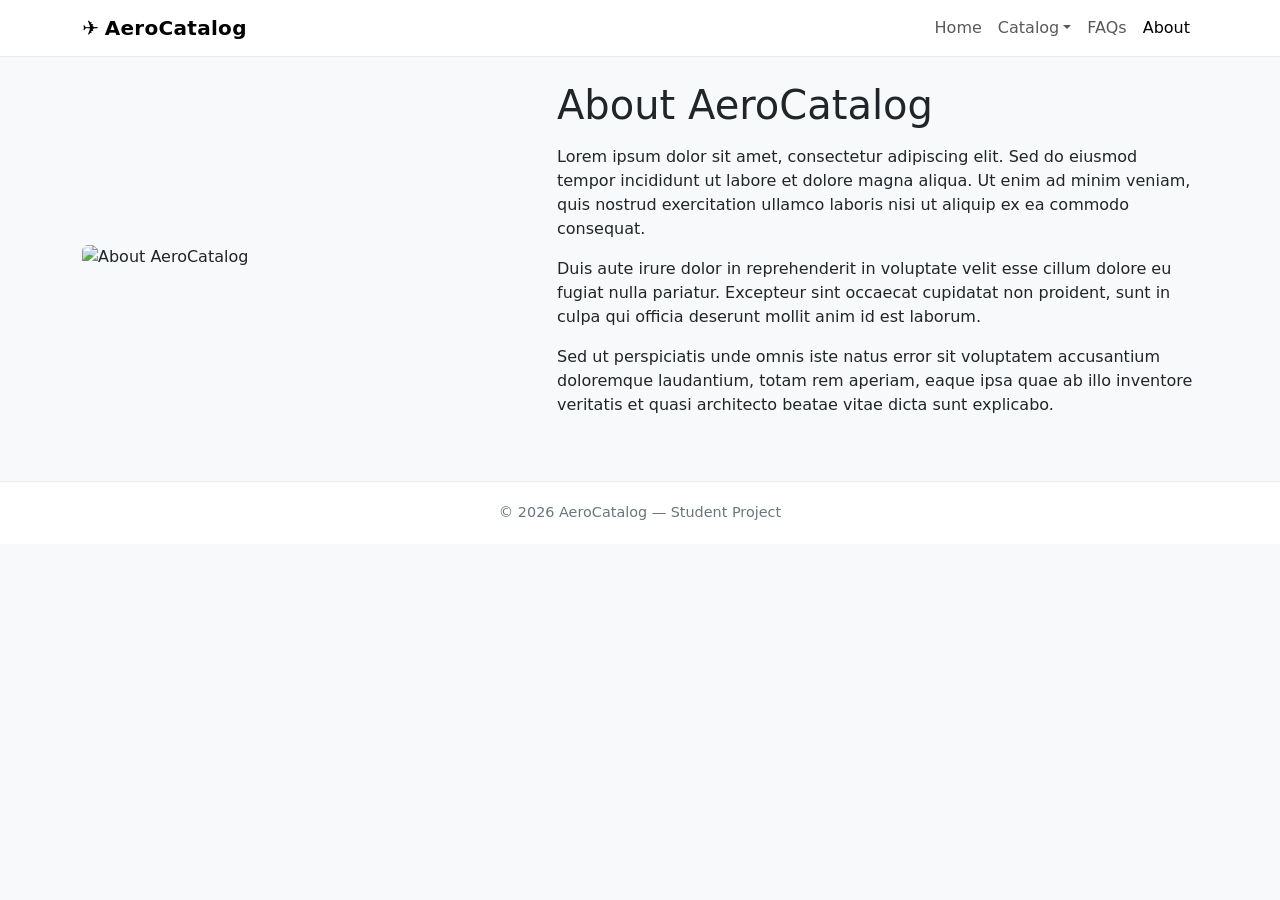
==== about.html @ 1b6f5860 "Add static Aircraft Catalog website Bootstrap 5 static site with a home page (navbar, 4-slide carous" ====
<!DOCTYPE html>
<!--
  about.html
  About / company info page.
  Placeholder text for now.
-->
<html lang="en">
<head>
  <meta charset="UTF-8" />
  <meta name="viewport" content="width=device-width, initial-scale=1.0" />
  <title>AeroCatalog - About</title>

  <link
    href="https://cdn.jsdelivr.net/npm/bootstrap@5.3.3/dist/css/bootstrap.min.css"
    rel="stylesheet" />
  <link rel="stylesheet" href="css/styles.css" />
</head>
<body>

  <!-- navbar (kept the same on every page) -->
  <header>
    <nav class="navbar navbar-expand-lg site-navbar">
      <div class="container">
        <a class="navbar-brand" href="index.html">
          <span class="brand-icon">&#9992;</span>AeroCatalog
        </a>
        <button class="navbar-toggler" type="button"
                data-bs-toggle="collapse"
                data-bs-target="#mainNav"
                aria-controls="mainNav"
                aria-expanded="false"
                aria-label="Toggle navigation">
          <span class="navbar-toggler-icon"></span>
        </button>
        <div class="collapse navbar-collapse" id="mainNav">
          <ul class="navbar-nav ms-auto">
            <li class="nav-item"><a class="nav-link" href="index.html">Home</a></li>
            <li class="nav-item dropdown">
              <a class="nav-link dropdown-toggle" href="#" role="button"
                 data-bs-toggle="dropdown" aria-expanded="false">Catalog</a>
              <ul class="dropdown-menu">
                <li><a class="dropdown-item" href="aircraft/skyhawk-100.html">Skyhawk 100</a></li>
                <li><a class="dropdown-item" href="aircraft/skyhawk-200.html">Skyhawk 200</a></li>
                <li><a class="dropdown-item" href="aircraft/condor-300.html">Condor 300</a></li>
                <li><a class="dropdown-item" href="aircraft/condor-400.html">Condor 400</a></li>
                <li><a class="dropdown-item" href="aircraft/falcon-500.html">Falcon 500</a></li>
                <li><a class="dropdown-item" href="aircraft/falcon-600.html">Falcon 600</a></li>
                <li><a class="dropdown-item" href="aircraft/albatross-700.html">Albatross 700</a></li>
                <li><a class="dropdown-item" href="aircraft/albatross-800.html">Albatross 800</a></li>
                <li><a class="dropdown-item" href="aircraft/phoenix-900.html">Phoenix 900</a></li>
                <li><a class="dropdown-item" href="aircraft/phoenix-1000.html">Phoenix 1000</a></li>
              </ul>
            </li>
            <li class="nav-item"><a class="nav-link" href="faqs.html">FAQs</a></li>
            <li class="nav-item"><a class="nav-link active" href="about.html">About</a></li>
          </ul>
        </div>
      </div>
    </nav>
  </header>


  <main class="container">

    <div class="row align-items-center">
      <div class="col-md-5 mb-4 mb-md-0">
        <!-- Replace <yourstorageaccount> with your Azure storage account name.
             Upload the image as about-hero.jpg into the 'aircraft' container. -->
        <img src="https://<yourstorageaccount>.blob.core.windows.net/aircraft/about-hero.jpg"
             alt="About AeroCatalog" class="img-fluid rounded" />
      </div>

      <div class="col-md-7">
        <h1 class="mb-3">About AeroCatalog</h1>

        <p>
          Lorem ipsum dolor sit amet, consectetur adipiscing elit. Sed
          do eiusmod tempor incididunt ut labore et dolore magna aliqua.
          Ut enim ad minim veniam, quis nostrud exercitation ullamco
          laboris nisi ut aliquip ex ea commodo consequat.
        </p>

        <p>
          Duis aute irure dolor in reprehenderit in voluptate velit esse
          cillum dolore eu fugiat nulla pariatur. Excepteur sint occaecat
          cupidatat non proident, sunt in culpa qui officia deserunt
          mollit anim id est laborum.
        </p>

        <p>
          Sed ut perspiciatis unde omnis iste natus error sit voluptatem
          accusantium doloremque laudantium, totam rem aperiam, eaque
          ipsa quae ab illo inventore veritatis et quasi architecto
          beatae vitae dicta sunt explicabo.
        </p>
      </div>
    </div>

  </main>


  <footer class="site-footer">
    <div class="container">
      &copy; 2026 AeroCatalog &mdash; Student Project
    </div>
  </footer>

  <script src="https://cdn.jsdelivr.net/npm/bootstrap@5.3.3/dist/js/bootstrap.bundle.min.js"></script>
</body>
</html>
---- css/styles.css ----
/* ============================================================
   styles.css
   Custom styles for the Aircraft Catalog website.
   We use Bootstrap 5 for most of the heavy lifting (grid,
   navbar, carousel, table, etc). This file just tweaks a few
   things so the site looks a bit more modern and minimal.
   ============================================================ */


/* -------- body / base --------
   keeping the background a soft off-white so it doesn't feel
   like a plain white page. also picking a nice system font
   stack (so we don't have to load a web font). */
body {
  background-color: #f8f9fa;
  color: #212529;
  font-family: system-ui, -apple-system, "Segoe UI", Roboto, "Helvetica Neue", Arial, sans-serif;
}

/* a little more breathing room between the navbar and content */
main {
  padding-top: 1.5rem;
  padding-bottom: 3rem;
}


/* -------- navbar -------- */
/* light navbar with a thin bottom border instead of a shadow.
   feels cleaner / less heavy. */
.site-navbar {
  background-color: #ffffff;
  border-bottom: 1px solid #e9ecef;
}

.site-navbar .navbar-brand {
  font-weight: 600;
  letter-spacing: 0.3px;
}

/* small plane icon next to the brand name */
.site-navbar .brand-icon {
  margin-right: 0.35rem;
}


/* -------- hero carousel on the home page -------- */
.hero-carousel {
  border-radius: 12px;
  overflow: hidden; /* so the rounded corners actually clip the image */
  margin-bottom: 2rem;
}

/* keep slides a consistent height so the carousel doesn't jump
   around when you move between slides. */
.hero-carousel .carousel-item img {
  width: 100%;
  height: 60vh;
  object-fit: cover;
}

/* a darker gradient behind the caption so the text is readable
   even if the image is light in that area. */
.hero-carousel .carousel-caption {
  background: linear-gradient(to top, rgba(0,0,0,0.55), rgba(0,0,0,0));
  left: 0;
  right: 0;
  bottom: 0;
  padding: 1.25rem 2rem 2rem;
  text-align: left;
}

.hero-carousel .carousel-caption h5 {
  font-size: 1.5rem;
  font-weight: 600;
  margin-bottom: 0.25rem;
}

.hero-carousel .carousel-caption p {
  margin-bottom: 0;
  opacity: 0.9;
}


/* -------- catalog table on the home page -------- */
.catalog-table {
  background-color: #ffffff;
  border-radius: 12px;
  overflow: hidden;
  box-shadow: 0 1px 2px rgba(0,0,0,0.04);
}

.catalog-table th {
  background-color: #f1f3f5;
  border-bottom: 1px solid #e9ecef;
  font-weight: 600;
  font-size: 0.9rem;
  text-transform: uppercase;
  letter-spacing: 0.5px;
}

.catalog-table td,
.catalog-table th {
  padding-top: 0.9rem;
  padding-bottom: 0.9rem;
  vertical-align: middle;
}


/* -------- detail page specs --------
   this is the big specification table on every aircraft page */
.spec-table th {
  width: 40%;
  font-weight: 500;
  color: #495057;
}

.spec-table td {
  color: #212529;
}

/* the product number label under the aircraft name */
.product-number {
  letter-spacing: 1px;
  text-transform: uppercase;
  font-size: 0.8rem;
  color: #6c757d;
}


/* -------- footer -------- */
.site-footer {
  background-color: #ffffff;
  border-top: 1px solid #e9ecef;
  padding: 1.25rem 0;
  color: #6c757d;
  font-size: 0.9rem;
  text-align: center;
}


/* -------- small screen tweaks --------
   bootstrap already handles most of the responsive stuff,
   just shrinking the carousel a little on phones. */
@media (max-width: 576px) {
  .hero-carousel .carousel-item img {
    height: 45vh;
  }
  .hero-carousel .carousel-caption h5 {
    font-size: 1.15rem;
  }
}
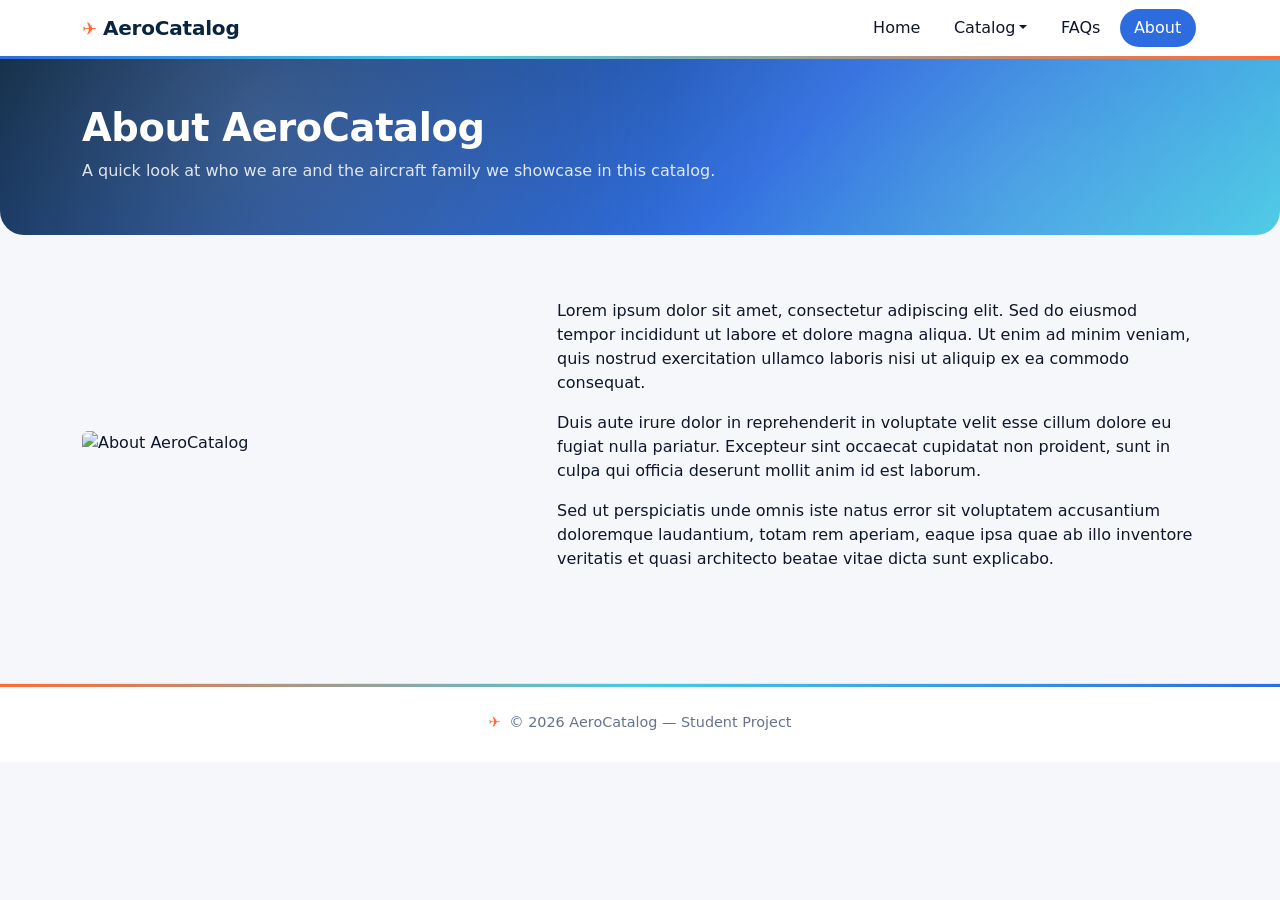
==== commit ab03dc31: "Redesign home page with airline-style hero and floating carousel - Add yellow announcement strip at " ====
--- a/about.html
+++ b/about.html
@@ -60,6 +60,18 @@
   </header>
 
 
+  <!-- colourful page-title banner -->
+  <section class="page-hero">
+    <div class="container">
+      <h1>About AeroCatalog</h1>
+      <p>
+        A quick look at who we are and the aircraft family we
+        showcase in this catalog.
+      </p>
+    </div>
+  </section>
+
+
   <main class="container">
 
     <div class="row align-items-center">
@@ -71,8 +83,6 @@
       </div>
 
       <div class="col-md-7">
-        <h1 class="mb-3">About AeroCatalog</h1>
-
         <p>
           Lorem ipsum dolor sit amet, consectetur adipiscing elit. Sed
           do eiusmod tempor incididunt ut labore et dolore magna aliqua.
@@ -101,6 +111,7 @@
 
   <footer class="site-footer">
     <div class="container">
+      <span class="brand-icon">&#9992;</span>
       &copy; 2026 AeroCatalog &mdash; Student Project
     </div>
   </footer>
--- a/css/styles.css
+++ b/css/styles.css
@@ -1,151 +1,699 @@
 /* ============================================================
    styles.css
    Custom styles for the Aircraft Catalog website.
-   We use Bootstrap 5 for most of the heavy lifting (grid,
-   navbar, carousel, table, etc). This file just tweaks a few
-   things so the site looks a bit more modern and minimal.
-   ============================================================ */
-
-
-/* -------- body / base --------
-   keeping the background a soft off-white so it doesn't feel
-   like a plain white page. also picking a nice system font
-   stack (so we don't have to load a web font). */
+   Bootstrap 5 gives us the grid + components, this sheet does
+   all the colour / branding work on top of it.
+   ============================================================ */
+
+
+/* ----- our little colour palette -----
+   I pulled these together so the whole site can reuse them
+   through CSS variables. Makes it easy to swap later. */
+:root {
+  --sky-deep:    #0a2540;   /* dark navy - used for headings */
+  --sky-mid:     #2d6cdf;   /* main brand blue */
+  --sky-light:   #48cae4;   /* lighter accent blue */
+  --coral:       #ff6b35;   /* warm accent for call-outs */
+  --mint:        #3ac569;   /* used for regional category */
+  --grape:       #7c3aed;   /* used for long-haul category */
+  --sand:        #f4a261;   /* used for freighter category */
+  --teal:        #0ea5a5;   /* used for mid-range category */
+  --paper:       #f5f7fb;   /* page background */
+  --ink:         #0f172a;   /* body text */
+  --muted:       #64748b;   /* secondary text */
+  --card:        #ffffff;
+  --line:        #e2e8f0;
+}
+
+
+/* -------- base page --------
+   soft blue-ish background so the white cards pop a bit */
 body {
-  background-color: #f8f9fa;
-  color: #212529;
-  font-family: system-ui, -apple-system, "Segoe UI", Roboto, "Helvetica Neue", Arial, sans-serif;
-}
-
-/* a little more breathing room between the navbar and content */
+  background-color: var(--paper);
+  color: var(--ink);
+  font-family: system-ui, -apple-system, "Segoe UI", Roboto,
+               "Helvetica Neue", Arial, sans-serif;
+  -webkit-font-smoothing: antialiased;
+}
+
+h1, h2, h3, h4, h5 {
+  color: var(--sky-deep);
+  font-weight: 700;
+  letter-spacing: -0.01em;
+}
+
+/* breathing room between navbar and page content */
 main {
-  padding-top: 1.5rem;
-  padding-bottom: 3rem;
-}
-
-
-/* -------- navbar -------- */
-/* light navbar with a thin bottom border instead of a shadow.
-   feels cleaner / less heavy. */
+  padding-top: 2rem;
+  padding-bottom: 4rem;
+}
+
+/* links use our brand blue and turn coral on hover */
+a {
+  color: var(--sky-mid);
+  text-decoration: none;
+  transition: color 0.15s ease;
+}
+a:hover {
+  color: var(--coral);
+}
+
+
+/* ============================================================
+   NAVBAR
+   White bar with a thin coloured stripe underneath, so it still
+   feels clean but has a pop of colour.
+   ============================================================ */
 .site-navbar {
-  background-color: #ffffff;
-  border-bottom: 1px solid #e9ecef;
+  background-color: var(--card);
+  border-bottom: 1px solid var(--line);
+  /* the coloured stripe is drawn as a thin gradient line */
+  box-shadow: inset 0 -3px 0 0 transparent;
+  position: relative;
+}
+
+/* the coloured gradient stripe under the navbar */
+.site-navbar::after {
+  content: "";
+  position: absolute;
+  left: 0;
+  right: 0;
+  bottom: -3px;
+  height: 3px;
+  background: linear-gradient(90deg,
+      var(--sky-mid) 0%,
+      var(--sky-light) 35%,
+      var(--coral) 100%);
 }
 
 .site-navbar .navbar-brand {
-  font-weight: 600;
-  letter-spacing: 0.3px;
-}
-
-/* small plane icon next to the brand name */
+  font-weight: 700;
+  color: var(--sky-deep);
+  font-size: 1.25rem;
+  letter-spacing: -0.01em;
+}
+
 .site-navbar .brand-icon {
-  margin-right: 0.35rem;
-}
-
-
-/* -------- hero carousel on the home page -------- */
+  color: var(--coral);
+  margin-right: 0.4rem;
+  font-size: 1.1rem;
+}
+
+/* nav links - subtle pill hover */
+.site-navbar .nav-link {
+  color: var(--ink);
+  font-weight: 500;
+  padding: 0.45rem 0.9rem !important;
+  border-radius: 999px;
+  margin: 0 0.15rem;
+  transition: background-color 0.15s ease, color 0.15s ease;
+}
+.site-navbar .nav-link:hover {
+  background-color: rgba(45, 108, 223, 0.08);
+  color: var(--sky-mid);
+}
+.site-navbar .nav-link.active {
+  background-color: var(--sky-mid);
+  color: #fff !important;
+}
+
+/* dropdown menu tweaks */
+.site-navbar .dropdown-menu {
+  border: 1px solid var(--line);
+  border-radius: 0.75rem;
+  box-shadow: 0 10px 30px rgba(15, 23, 42, 0.08);
+  padding: 0.5rem;
+}
+.site-navbar .dropdown-item {
+  border-radius: 0.5rem;
+  padding: 0.45rem 0.75rem;
+}
+.site-navbar .dropdown-item:hover {
+  background-color: rgba(45, 108, 223, 0.08);
+  color: var(--sky-mid);
+}
+
+
+/* ============================================================
+   TOP YELLOW ANNOUNCEMENT BAR (home page only)
+   Sits above everything, even the navbar. Looks like the
+   notice strip you see on a lot of airline sites.
+   ============================================================ */
+.top-banner {
+  background-color: #ffd24a;
+  color: var(--ink);
+  font-size: 0.92rem;
+  padding: 0.55rem 0;
+  border-bottom: 1px solid rgba(0,0,0,0.05);
+}
+.top-banner .banner-msg {
+  display: flex;
+  align-items: center;
+  gap: 0.65rem;
+}
+.top-banner .banner-icon {
+  display: inline-flex;
+  align-items: center;
+  justify-content: center;
+  width: 1.4rem;
+  height: 1.4rem;
+  border-radius: 50%;
+  background-color: rgba(0,0,0,0.15);
+  color: #fff;
+  font-style: italic;
+  font-weight: 700;
+  font-size: 0.85rem;
+  font-family: "Times New Roman", serif;
+}
+.top-banner .banner-link {
+  color: var(--ink);
+  font-weight: 600;
+  text-decoration: underline;
+}
+.top-banner .banner-link:hover {
+  color: var(--sky-deep);
+}
+
+
+/* ============================================================
+   HOME HERO REGION
+   Big background image, transparent navbar layered on top, and
+   a headline with a CTA button on the left side.
+   ============================================================ */
+.home-hero {
+  position: relative;
+  min-height: 78vh;
+  background: linear-gradient(135deg, var(--sky-deep) 0%, var(--sky-mid) 60%, var(--sky-light) 100%);
+  overflow: hidden;
+  color: #fff;
+}
+
+.home-hero .hero-bg {
+  position: absolute;
+  inset: 0;
+  width: 100%;
+  height: 100%;
+  object-fit: cover;
+  z-index: 0;
+}
+
+/* darken the photo a bit so the white text stays legible */
+.home-hero::after {
+  content: "";
+  position: absolute;
+  inset: 0;
+  background: linear-gradient(90deg,
+      rgba(10, 37, 64, 0.55) 0%,
+      rgba(10, 37, 64, 0.20) 60%,
+      rgba(10, 37, 64, 0.00) 100%);
+  z-index: 1;
+  pointer-events: none;
+}
+
+.home-hero header,
+.home-hero .hero-text-wrap {
+  position: relative;
+  z-index: 2;
+}
+
+.home-hero .hero-text-wrap {
+  padding: 7rem 0 9rem;
+}
+
+.hero-title {
+  color: #fff;
+  font-size: clamp(2rem, 4.2vw, 3.4rem);
+  font-weight: 700;
+  line-height: 1.15;
+  letter-spacing: -0.01em;
+  margin-bottom: 2rem;
+  max-width: 620px;
+  text-shadow: 0 2px 18px rgba(0,0,0,0.25);
+}
+
+.hero-btn {
+  display: inline-block;
+  background-color: #fff;
+  color: var(--sky-deep) !important;
+  padding: 0.85rem 2rem;
+  border-radius: 999px;
+  font-weight: 600;
+  font-size: 1rem;
+  box-shadow: 0 6px 18px rgba(0,0,0,0.18);
+  transition: transform 0.15s ease, box-shadow 0.15s ease;
+}
+.hero-btn:hover {
+  transform: translateY(-1px);
+  box-shadow: 0 10px 22px rgba(0,0,0,0.22);
+  color: var(--sky-mid) !important;
+}
+
+
+/* --- transparent navbar variant used inside .home-hero --- */
+.home-navbar {
+  background-color: transparent !important;
+  border-bottom: none;
+}
+.home-navbar::after { display: none; }   /* hide the gradient stripe on the home hero */
+
+.home-navbar .navbar-brand,
+.home-navbar .nav-link {
+  color: #fff;
+}
+.home-navbar .navbar-brand .brand-icon { color: #fff; }
+
+.home-navbar .nav-link {
+  color: rgba(255,255,255,0.92);
+}
+.home-navbar .nav-link:hover {
+  background-color: rgba(255,255,255,0.12);
+  color: #fff;
+}
+.home-navbar .nav-link.active {
+  background-color: rgba(255,255,255,0.18);
+  color: #fff !important;
+}
+
+.home-navbar .navbar-toggler {
+  border-color: rgba(255,255,255,0.5);
+}
+.home-navbar .navbar-toggler-icon {
+  filter: invert(1) brightness(2);
+}
+
+/* small "Sign in" pill on the far right of the home navbar */
+.sign-in-pill {
+  border: 1px solid rgba(255,255,255,0.7);
+  border-radius: 999px;
+  padding: 0.4rem 1rem !important;
+}
+.home-navbar .sign-in-pill:hover {
+  background-color: #fff;
+  color: var(--sky-deep) !important;
+}
+
+
+/* ============================================================
+   FLOATING CARD on the home page - the white box that holds the
+   carousel and overlaps the bottom of the hero image. Mirrors the
+   "booking widget" you see on a lot of airline home pages.
+   ============================================================ */
+.home-main {
+  /* pull the first child up so it overlaps the hero image */
+  margin-top: -6rem;
+  position: relative;
+  z-index: 3;
+}
+
+.floating-card {
+  background-color: var(--card);
+  border-radius: 1rem;
+  box-shadow: 0 18px 40px rgba(15, 23, 42, 0.18);
+  overflow: hidden;
+  margin-bottom: 3rem;
+}
+
+/* the carousel sits inside the floating card so trim its own
+   margin / shadow to avoid double-bordering */
+.floating-card .hero-carousel {
+  margin-bottom: 0;
+  border-radius: 0;
+  box-shadow: none;
+}
+
+
+/* ============================================================
+   HERO BANNER (used as a simple page title banner on
+   FAQs / About / detail pages)
+   ============================================================ */
+.page-hero {
+  background: linear-gradient(135deg,
+      var(--sky-deep) 0%,
+      var(--sky-mid) 60%,
+      var(--sky-light) 100%);
+  color: #fff;
+  padding: 3rem 0 3.25rem;
+  margin-bottom: 2rem;
+  border-radius: 0 0 1.5rem 1.5rem;
+  /* a little textured pattern via radial gradients - looks like
+     a faint star field / contrails */
+  background-image:
+    radial-gradient(circle at 20% 30%, rgba(255,255,255,0.15) 0, transparent 40%),
+    radial-gradient(circle at 80% 70%, rgba(255,255,255,0.10) 0, transparent 45%),
+    linear-gradient(135deg, var(--sky-deep) 0%, var(--sky-mid) 60%, var(--sky-light) 100%);
+}
+
+.page-hero h1 {
+  color: #fff;
+  margin-bottom: 0.5rem;
+  font-size: clamp(1.75rem, 3vw, 2.5rem);
+}
+
+.page-hero p {
+  color: rgba(255,255,255,0.85);
+  margin-bottom: 0;
+  max-width: 680px;
+}
+
+
+/* ============================================================
+   CAROUSEL
+   ============================================================ */
 .hero-carousel {
-  border-radius: 12px;
-  overflow: hidden; /* so the rounded corners actually clip the image */
-  margin-bottom: 2rem;
-}
-
-/* keep slides a consistent height so the carousel doesn't jump
-   around when you move between slides. */
+  border-radius: 1rem;
+  overflow: hidden;
+  margin-bottom: 2.5rem;
+  box-shadow: 0 12px 30px rgba(15, 23, 42, 0.12);
+}
+
+/* keep each slide the same height so the layout doesn't jump */
 .hero-carousel .carousel-item img {
   width: 100%;
-  height: 60vh;
+  height: 62vh;
   object-fit: cover;
-}
-
-/* a darker gradient behind the caption so the text is readable
-   even if the image is light in that area. */
+  /* while the Azure URL isn't set yet, show a coloured gradient
+     placeholder behind the broken image so the slide still looks
+     intentional. */
+  background: linear-gradient(135deg, var(--sky-mid), var(--grape));
+}
+
+/* caption sits bottom-left on top of a soft dark gradient */
 .hero-carousel .carousel-caption {
-  background: linear-gradient(to top, rgba(0,0,0,0.55), rgba(0,0,0,0));
+  background: linear-gradient(to top,
+      rgba(10, 37, 64, 0.75) 0%,
+      rgba(10, 37, 64, 0.30) 60%,
+      transparent 100%);
   left: 0;
   right: 0;
   bottom: 0;
-  padding: 1.25rem 2rem 2rem;
+  padding: 1.5rem 2rem 2.25rem;
   text-align: left;
 }
-
 .hero-carousel .carousel-caption h5 {
-  font-size: 1.5rem;
-  font-weight: 600;
-  margin-bottom: 0.25rem;
-}
-
+  color: #fff;
+  font-size: 1.75rem;
+  font-weight: 700;
+  margin-bottom: 0.35rem;
+  text-shadow: 0 2px 8px rgba(0,0,0,0.25);
+}
 .hero-carousel .carousel-caption p {
+  color: rgba(255,255,255,0.92);
   margin-bottom: 0;
-  opacity: 0.9;
-}
-
-
-/* -------- catalog table on the home page -------- */
+  font-size: 1rem;
+}
+
+/* little "Explore →" tag on each slide */
+.slide-cta {
+  display: inline-block;
+  margin-top: 0.75rem;
+  padding: 0.35rem 0.9rem;
+  background-color: var(--coral);
+  color: #fff !important;
+  border-radius: 999px;
+  font-size: 0.85rem;
+  font-weight: 600;
+  letter-spacing: 0.02em;
+}
+
+.hero-carousel .carousel-indicators [data-bs-target] {
+  background-color: rgba(255,255,255,0.65);
+  width: 10px;
+  height: 10px;
+  border-radius: 50%;
+  border: none;
+}
+.hero-carousel .carousel-indicators .active {
+  background-color: var(--coral);
+}
+
+
+/* ============================================================
+   CATALOG TABLE (home page)
+   ============================================================ */
+.catalog-section {
+  background-color: var(--card);
+  border-radius: 1rem;
+  padding: 1.5rem;
+  box-shadow: 0 4px 16px rgba(15, 23, 42, 0.05);
+  border: 1px solid var(--line);
+}
+
 .catalog-table {
-  background-color: #ffffff;
-  border-radius: 12px;
+  margin-bottom: 0;
+}
+
+.catalog-table thead th {
+  background-color: transparent;
+  border-bottom: 2px solid var(--line);
+  color: var(--muted);
+  font-weight: 600;
+  font-size: 0.78rem;
+  text-transform: uppercase;
+  letter-spacing: 0.08em;
+  padding: 0.75rem 0.9rem;
+}
+
+.catalog-table tbody td {
+  padding: 1rem 0.9rem;
+  vertical-align: middle;
+  border-color: var(--line);
+}
+
+.catalog-table tbody tr {
+  transition: background-color 0.12s ease;
+}
+.catalog-table tbody tr:hover {
+  background-color: rgba(45, 108, 223, 0.04);
+}
+
+/* the product number (SH-100 etc) gets a monospace / tag look */
+.product-code {
+  display: inline-block;
+  background-color: rgba(45, 108, 223, 0.08);
+  color: var(--sky-mid);
+  padding: 0.25rem 0.6rem;
+  border-radius: 0.4rem;
+  font-family: "SF Mono", "Monaco", Menlo, Consolas, monospace;
+  font-size: 0.85rem;
+  font-weight: 600;
+}
+
+/* the "More info" link becomes a small pill button */
+.more-link {
+  display: inline-block;
+  padding: 0.35rem 0.9rem;
+  border: 1px solid var(--sky-mid);
+  color: var(--sky-mid);
+  border-radius: 999px;
+  font-size: 0.85rem;
+  font-weight: 600;
+  transition: all 0.15s ease;
+}
+.more-link:hover {
+  background-color: var(--sky-mid);
+  color: #fff !important;
+}
+
+
+/* ============================================================
+   CATEGORY BADGES
+   A tiny coloured pill that labels each aircraft by its type.
+   I give each category a different colour so the home page
+   catalog feels less flat.
+   ============================================================ */
+.cat-badge {
+  display: inline-block;
+  padding: 0.3rem 0.7rem;
+  font-size: 0.78rem;
+  font-weight: 600;
+  border-radius: 999px;
+  letter-spacing: 0.01em;
+  white-space: nowrap;
+}
+
+.cat-short    { background-color: rgba(45, 108, 223, 0.12);  color: #1e4fa8; }
+.cat-mid      { background-color: rgba(14, 165, 165, 0.14);  color: #0a6a6a; }
+.cat-regional { background-color: rgba(58, 197, 105, 0.16);  color: #1e8a47; }
+.cat-long     { background-color: rgba(124, 58, 237, 0.14);  color: #5a28c4; }
+.cat-freight  { background-color: rgba(244, 162, 97, 0.22);  color: #b5671f; }
+
+
+/* ============================================================
+   DETAIL PAGE
+   ============================================================ */
+/* hero card on each detail page - image on one side, intro on
+   the other, all wrapped in a white rounded card. */
+.detail-card {
+  background-color: var(--card);
+  border: 1px solid var(--line);
+  border-radius: 1rem;
+  padding: 1.5rem;
+  box-shadow: 0 4px 16px rgba(15, 23, 42, 0.05);
+  margin-bottom: 2rem;
+}
+
+.detail-card img {
+  border-radius: 0.75rem;
+  /* same gradient fallback while Azure URLs aren't live */
+  background: linear-gradient(135deg, var(--sky-mid), var(--grape));
+  aspect-ratio: 4 / 3;
+  object-fit: cover;
+  width: 100%;
+}
+
+.product-number {
+  display: inline-block;
+  font-family: "SF Mono", "Monaco", Menlo, Consolas, monospace;
+  font-size: 0.85rem;
+  font-weight: 600;
+  letter-spacing: 0.04em;
+  color: var(--sky-mid);
+  background-color: rgba(45, 108, 223, 0.10);
+  padding: 0.3rem 0.7rem;
+  border-radius: 0.4rem;
+  margin-bottom: 0.75rem;
+}
+
+/* ----- spec table ----- */
+.spec-wrap {
+  background-color: var(--card);
+  border: 1px solid var(--line);
+  border-radius: 1rem;
   overflow: hidden;
-  box-shadow: 0 1px 2px rgba(0,0,0,0.04);
-}
-
-.catalog-table th {
-  background-color: #f1f3f5;
-  border-bottom: 1px solid #e9ecef;
+  box-shadow: 0 4px 16px rgba(15, 23, 42, 0.05);
+}
+
+.spec-table {
+  margin-bottom: 0;
+}
+
+.spec-table th {
+  width: 42%;
+  font-weight: 500;
+  color: var(--muted);
+  background-color: #fafbfd;
+  padding: 0.8rem 1.1rem;
+  border-color: var(--line);
+}
+
+.spec-table td {
+  color: var(--ink);
+  padding: 0.8rem 1.1rem;
+  border-color: var(--line);
+  font-weight: 500;
+}
+
+/* stripe every other row in a very subtle way */
+.spec-table tbody tr:nth-child(even) th,
+.spec-table tbody tr:nth-child(even) td {
+  background-color: #fafbfd;
+}
+
+/* "Back to Catalog" link looks like a proper pill button */
+.back-link {
+  display: inline-block;
+  padding: 0.55rem 1.1rem;
+  border: 1px solid var(--sky-mid);
+  color: var(--sky-mid);
+  border-radius: 999px;
   font-weight: 600;
   font-size: 0.9rem;
-  text-transform: uppercase;
-  letter-spacing: 0.5px;
-}
-
-.catalog-table td,
-.catalog-table th {
-  padding-top: 0.9rem;
-  padding-bottom: 0.9rem;
-  vertical-align: middle;
-}
-
-
-/* -------- detail page specs --------
-   this is the big specification table on every aircraft page */
-.spec-table th {
-  width: 40%;
-  font-weight: 500;
-  color: #495057;
-}
-
-.spec-table td {
-  color: #212529;
-}
-
-/* the product number label under the aircraft name */
-.product-number {
-  letter-spacing: 1px;
-  text-transform: uppercase;
-  font-size: 0.8rem;
-  color: #6c757d;
-}
-
-
-/* -------- footer -------- */
+  transition: all 0.15s ease;
+}
+.back-link:hover {
+  background-color: var(--sky-mid);
+  color: #fff !important;
+}
+
+
+/* ============================================================
+   FAQ accordion - a little more colourful than default bootstrap
+   ============================================================ */
+.accordion-item {
+  border: 1px solid var(--line);
+  border-radius: 0.75rem !important;
+  margin-bottom: 0.75rem;
+  overflow: hidden;
+}
+.accordion-button {
+  font-weight: 600;
+  color: var(--sky-deep);
+  padding: 1rem 1.25rem;
+}
+.accordion-button:not(.collapsed) {
+  background-color: rgba(45, 108, 223, 0.08);
+  color: var(--sky-mid);
+  box-shadow: none;
+}
+.accordion-button:focus {
+  box-shadow: 0 0 0 0.2rem rgba(45, 108, 223, 0.15);
+}
+
+
+/* ============================================================
+   FOOTER
+   white box, colourful top stripe so it mirrors the navbar.
+   ============================================================ */
 .site-footer {
-  background-color: #ffffff;
-  border-top: 1px solid #e9ecef;
-  padding: 1.25rem 0;
-  color: #6c757d;
+  background-color: var(--card);
+  color: var(--muted);
+  padding: 1.75rem 0;
   font-size: 0.9rem;
   text-align: center;
-}
-
-
-/* -------- small screen tweaks --------
-   bootstrap already handles most of the responsive stuff,
-   just shrinking the carousel a little on phones. */
+  position: relative;
+  margin-top: 2rem;
+  border-top: 1px solid var(--line);
+}
+
+.site-footer::before {
+  content: "";
+  position: absolute;
+  left: 0;
+  right: 0;
+  top: 0;
+  height: 3px;
+  background: linear-gradient(90deg,
+      var(--coral) 0%,
+      var(--sky-light) 50%,
+      var(--sky-mid) 100%);
+}
+
+.site-footer .brand-icon {
+  color: var(--coral);
+  margin-right: 0.25rem;
+}
+
+
+/* ============================================================
+   Small screen tweaks
+   Bootstrap does most of this already, just cleaning up the
+   carousel a bit on narrow viewports.
+   ============================================================ */
 @media (max-width: 576px) {
-  .hero-carousel .carousel-item img {
-    height: 45vh;
+  .hero-carousel .carousel-item img { height: 46vh; }
+  .hero-carousel .carousel-caption {
+    padding: 1rem 1.25rem 1.5rem;
   }
-  .hero-carousel .carousel-caption h5 {
-    font-size: 1.15rem;
+  .hero-carousel .carousel-caption h5 { font-size: 1.2rem; }
+  .page-hero { padding: 2.25rem 0 2.5rem; border-radius: 0 0 1rem 1rem; }
+
+  /* home hero: shrink padding and pull the card up less aggressively */
+  .home-hero { min-height: 60vh; }
+  .home-hero .hero-text-wrap { padding: 4rem 0 6rem; }
+  .home-main { margin-top: -3.5rem; }
+  .top-banner { font-size: 0.85rem; }
+}
+
+/* on tablets, also tone down the hero a bit */
+@media (max-width: 992px) {
+  .home-hero .hero-text-wrap { padding: 5rem 0 7rem; }
+
+  /* when the navbar collapses, the dropdown menu inside the
+     transparent home-navbar gets a dark backdrop so it's readable */
+  .home-navbar .navbar-collapse {
+    background-color: rgba(10, 37, 64, 0.92);
+    border-radius: 0.75rem;
+    margin-top: 0.5rem;
+    padding: 0.75rem;
   }
 }
